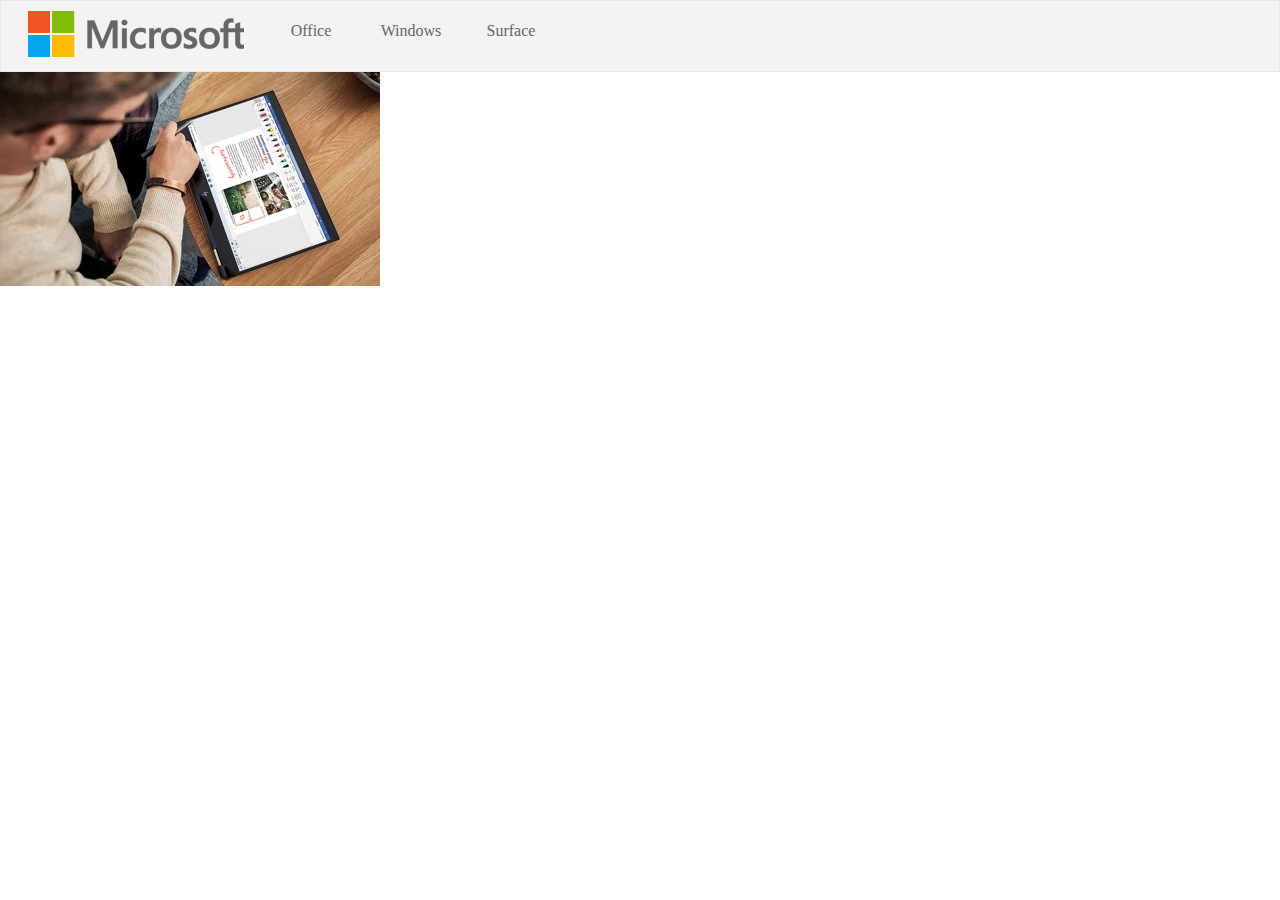
==== mid-term/index.html @ 2d39ba4c "test" ====
<!DOCTYPE html>
<html lang="en">
<head>
    <meta charset="UTF-8">
    <title>My_Microsoft</title>
    <link href="css/index.css" rel="stylesheet" type="text/css">
</head>
<body>
    <header class="clear">
        <div class="nav_ul">
            <ul>
                <li class="logo"><a href="index.html"><img src="image/logo.png"></a></li>
                <li class="nav_other"><a href="">Office</a></li>
                <li class="nav_other"><a href="">Windows</a></li>
                <li class="nav_other"><a href="">Surface</a></li>
            </ul>
        </div>
    </header>
    <article>
        <div>
            <img src="image/version1.webp">
        </div>
    </article>
</body>
</html>
---- mid-term/css/index.css ----
*{
    margin: 0;
    padding: 0;
}
.clear:after {
    content: '';
    display: block;
    clear: both;
    overflow: hidden;
}

.nav_ul ul{
    list-style-type: none;
    overflow: hidden;
    border: 1px solid #e7e7e7;
    background-color: #f3f3f3;
    padding: 10px 10px;
}

.nav_ul ul li{
    float: left;

}

.nav_ul ul li a{
    display: block;
    color: #666;
    text-align: center;
    text-decoration: none;
    height: 50px;
}

.logo{
    width: 250px;
}

.nav_other{
    width: 100px;
    display:inline-block;
    line-height: 40px;
}
.nav_ul ul li a:hover:not(.active) {
    background-color: #ddd;
}
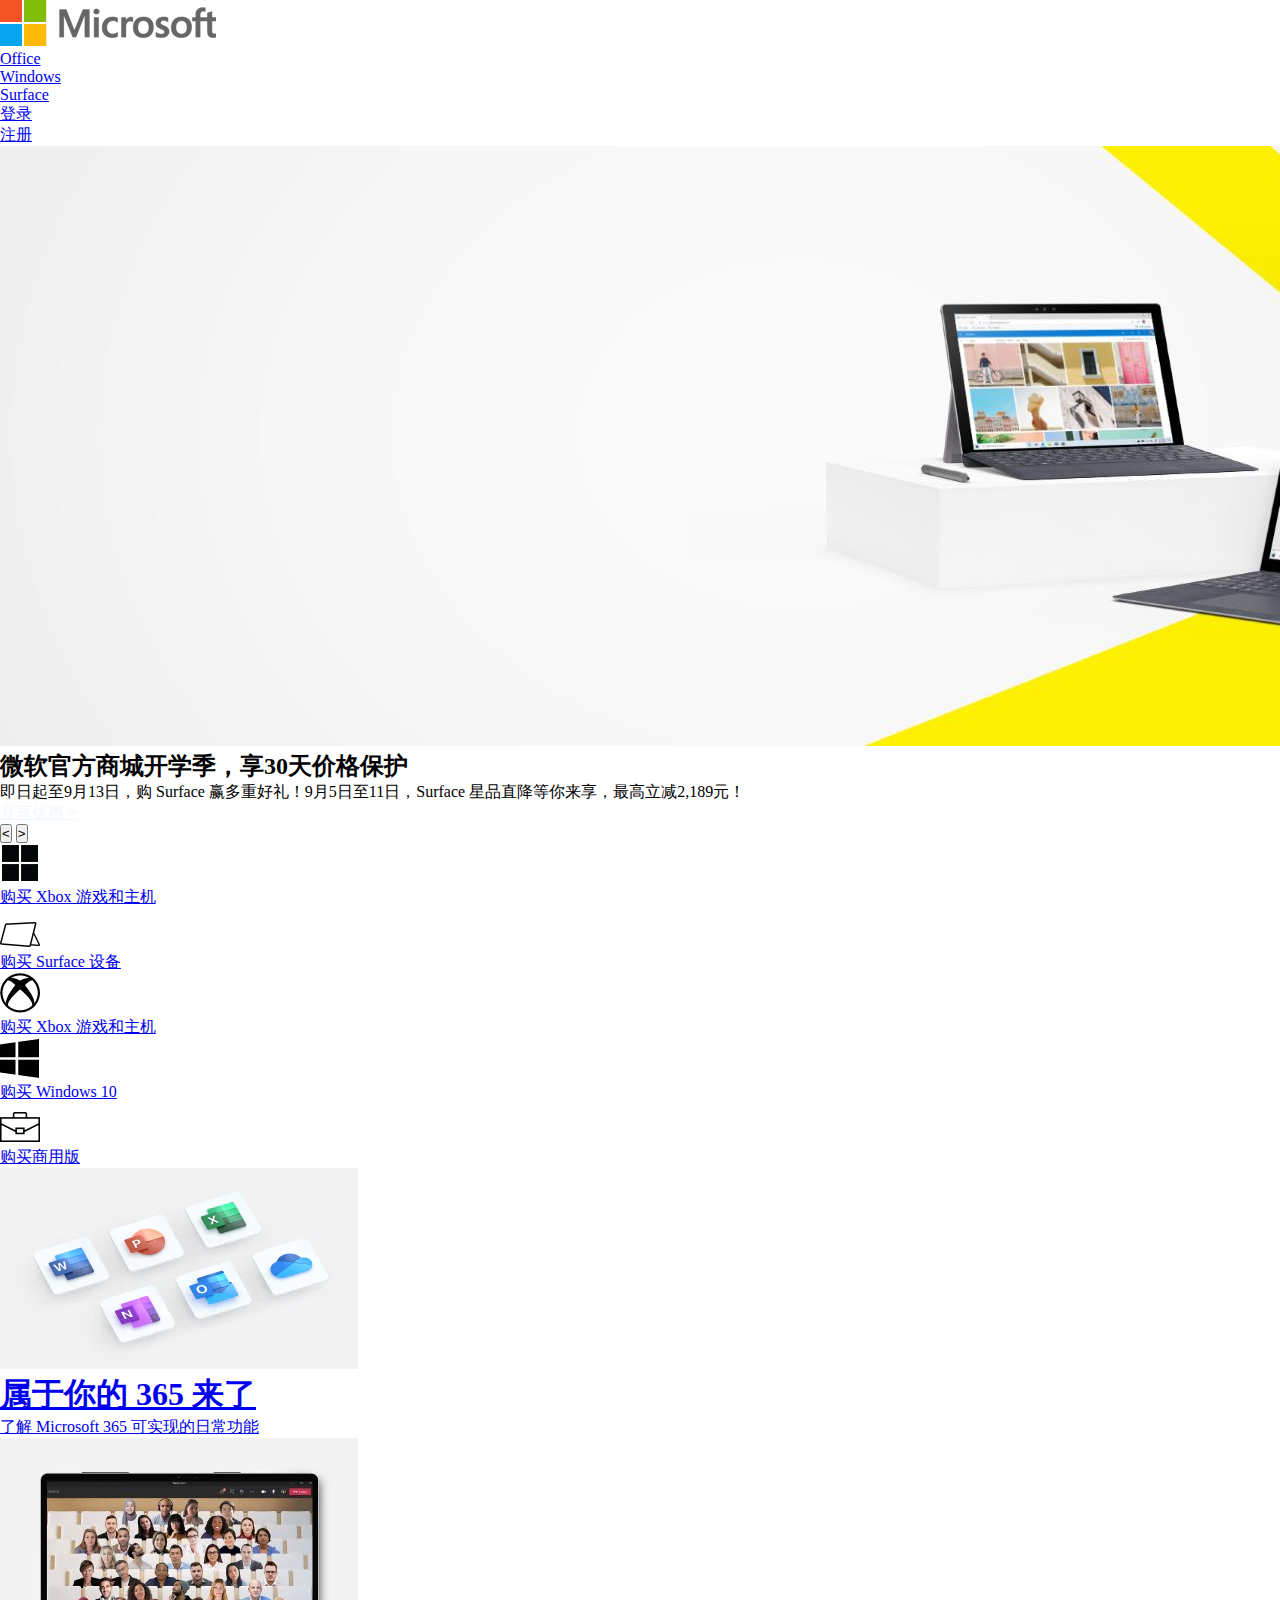
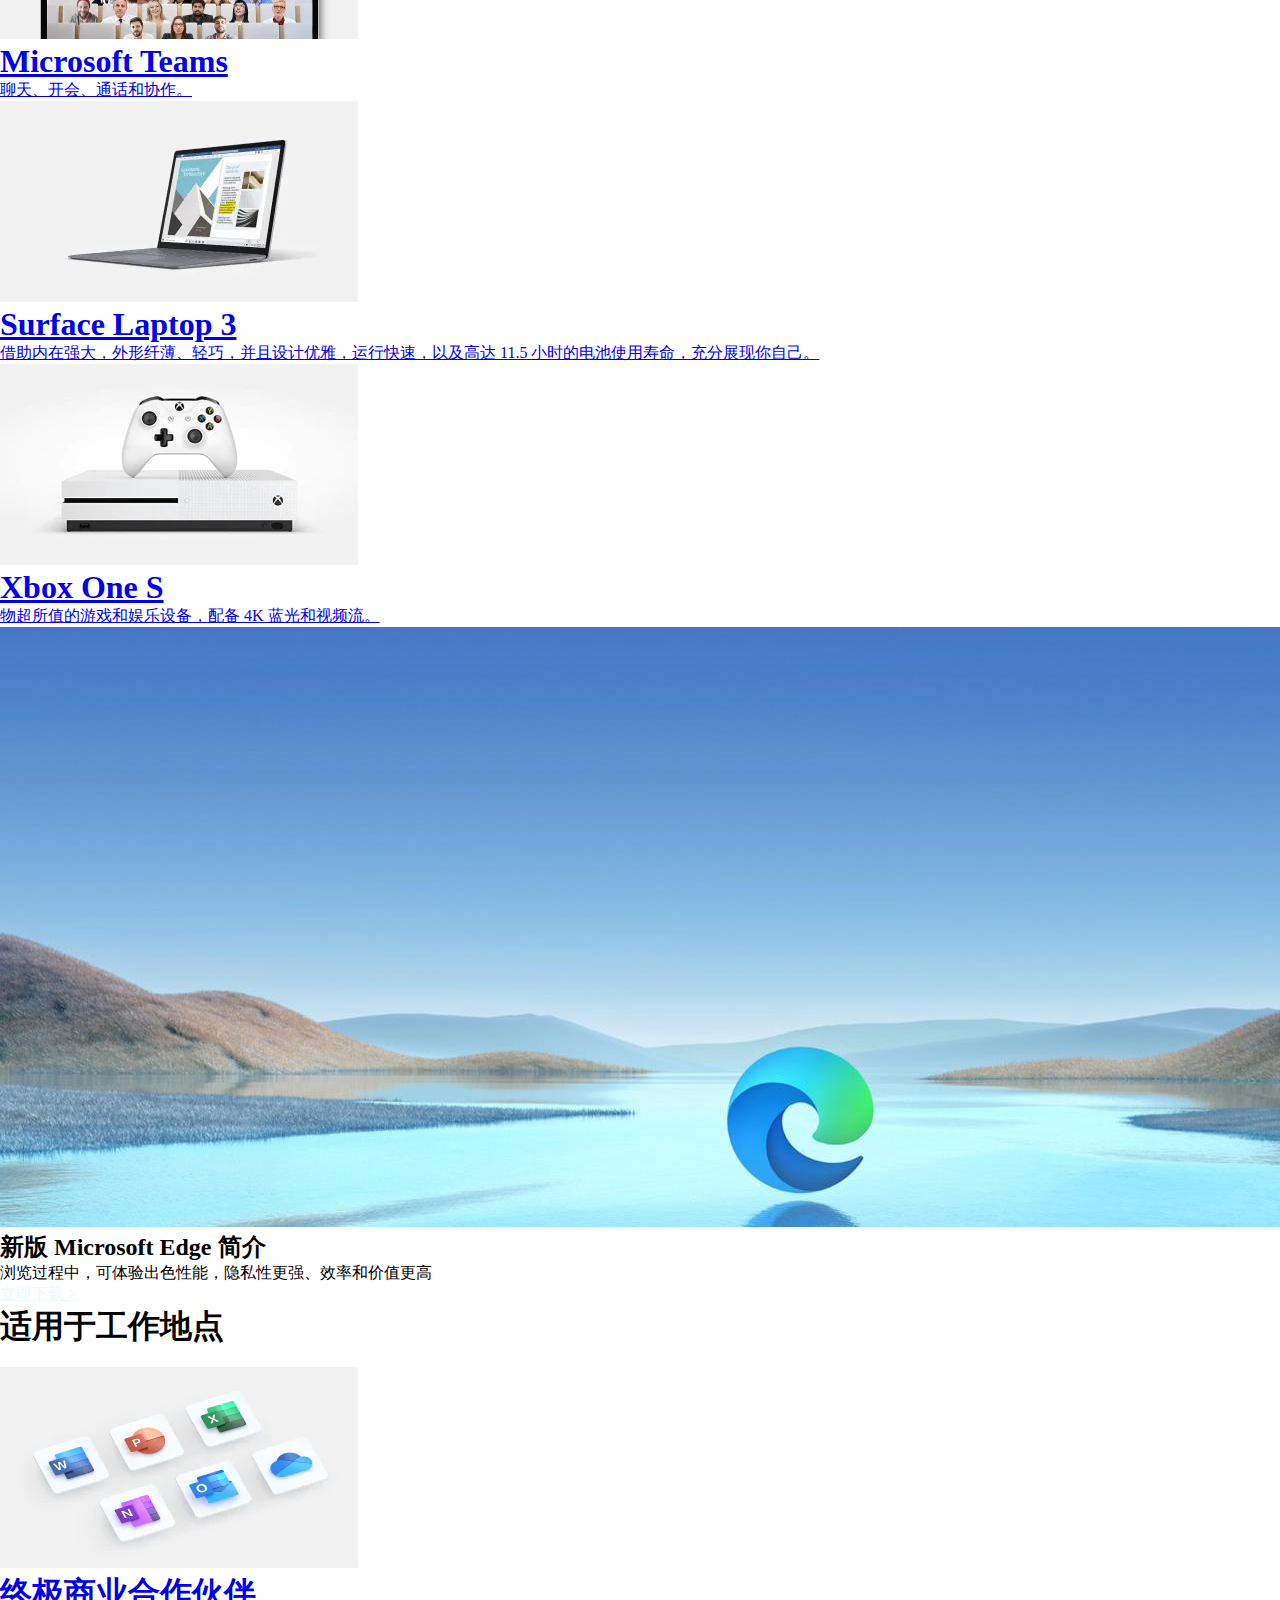
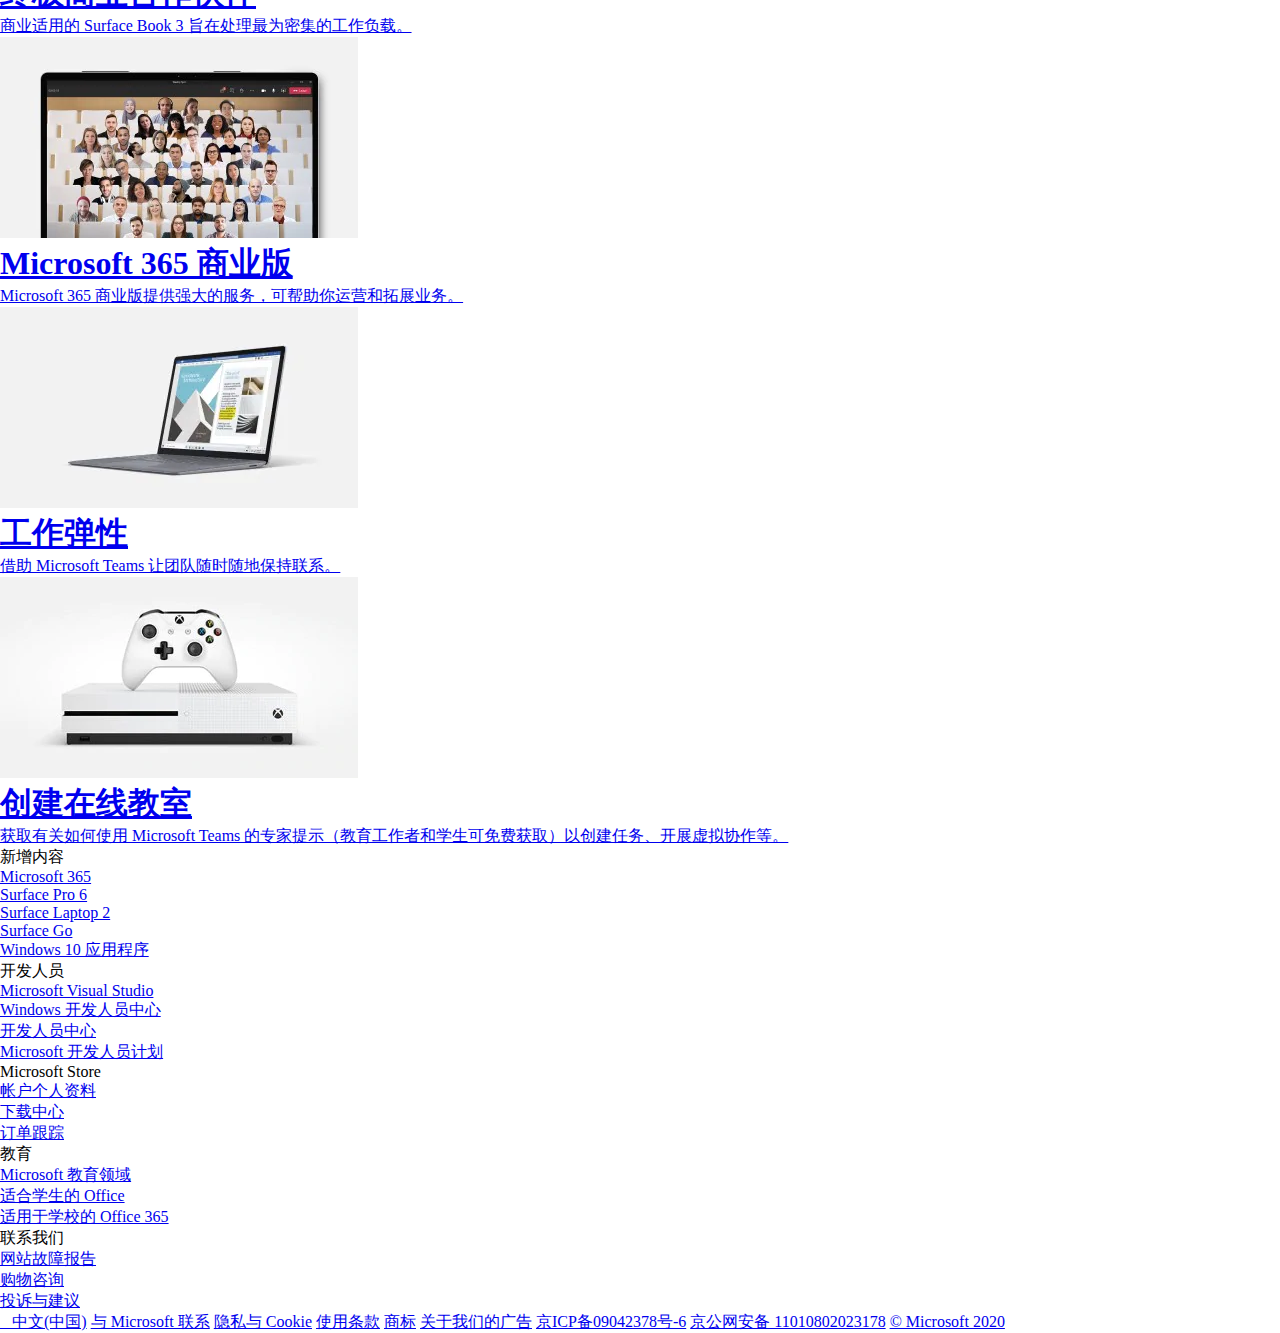
==== commit 74e448ba: "test" ====
--- a/mid-term/index.html
+++ b/mid-term/index.html
@@ -6,20 +6,153 @@
     <link href="css/index.css" rel="stylesheet" type="text/css">
 </head>
 <body>
-    <header class="clear">
-        <div class="nav_ul">
-            <ul>
-                <li class="logo"><a href="index.html"><img src="image/logo.png"></a></li>
-                <li class="nav_other"><a href="">Office</a></li>
-                <li class="nav_other"><a href="">Windows</a></li>
-                <li class="nav_other"><a href="">Surface</a></li>
-            </ul>
+<header class="top">
+    <div class="nav_1">
+        <ul>
+            <li class="logo"><a href="index.html"><img src="image/logo.png" alt=""></a></li>
+            <li class="nav_l"><a href="buy.html">Office</a></li>
+            <li class="nav_l"><a href="buy.html">Windows</a></li>
+            <li class="nav_l"><a href="buy.html">Surface</a></li>
+            <li class="nav_r"><a href="login.html">登录</a></li>
+            <li class="nav_r"><a href="register.html">注册</a></li>
+        </ul>
+    </div>
+</header>
+<article class="center">
+    <div>
+        <div>
+            <img src="image/RE4zwiT.jpg">
         </div>
-    </header>
-    <article>
+        <div class="c-heading1">
+            <h2>微软官方商城开学季，享30天价格保护</h2>
+        </div>
+        <div class="c-paragraph1">
+            <p>即日起至9月13日，购 Surface 赢多重好礼！9月5日至11日，Surface 星品直降等你来享，最高立减2,189元！</p>
+        </div>
+        <div class="c-glyph1">
+            <a href="#" style="color: aliceblue">立享优惠 ></a>
+        </div>
         <div>
-            <img src="image/version1.webp">
+            <button class="c-radius-l"><</button>
+            <button class="c-radius-r">></button>
         </div>
-    </article>
+    </div>
+
+    <div class="nav_2">
+        <ul>
+            <li><a href="#"><img src="image/RE4sQDc.png">
+                <p>购买 Xbox 游戏和主机</p></a></li>
+            <li><a href="#"><img src="image/RE4pndL.webp">
+                <p>购买 Surface 设备</p></a></li>
+            <li><a href="#"><img src="image/RE4pxBu.png">
+                <p>购买 Xbox 游戏和主机</p></a></li>
+            <li><a href="#"><img src="image/RE4pkvE.png">
+                <p>购买 Windows 10</p></a></li>
+            <li><a href="#"><img src="image/RE4rriw.png">
+                <p>购买商用版</p></a></li>
+        </ul>
+    </div>
+
+    <div class="nav_3">
+        <ul>
+            <li><a href="#"><img src="image/RE4tj4A.webp">
+                <h1>属于你的 365 来了</h1>
+                <p>了解 Microsoft 365 可实现的日常功能</p></a></li>
+            <li><a href="#"><img src="image/RE4CFyx.webp">
+                <h1>Microsoft Teams</h1>
+                <p>聊天、开会、通话和协作。</p></a></li>
+            <li><a href="#"><img src="image/RE4ze1O.webp">
+                <h1>Surface Laptop 3</h1>
+                <p>借助内在强大，外形纤薄、轻巧，并且设计优雅，运行快速，以及高达 11.5 小时的电池使用寿命，充分展现你自己。</p></a></li>
+            <li><a href="#"><img src="image/REHt8H.webp">
+                <h1>Xbox One S</h1>
+                <p>物超所值的游戏和娱乐设备，配备 4K 蓝光和视频流。</p></a></li>
+        </ul>
+    </div>
+
+    <div>
+        <div>
+            <img src="image/RE4r2gN.jpeg">
+        </div>
+        <div class="c-heading2">
+            <h2 class="c-heading h-align">新版 Microsoft Edge 简介</h2>
+        </div>
+        <div class="c-paragraph2">
+            <p>浏览过程中，可体验出色性能，隐私性更强、效率和价值更高</p>
+        </div>
+        <div class="c-glyph2">
+            <a href="#" style="color: aliceblue">立即下载 ></a>
+        </div>
+    </div>
+
+    <div class="nav_4">
+        <div><h1>适用于工作地点</h1><br></div>
+        <ul>
+            <li><a href="#"><img src="image/RE4tj4A.webp">
+                <h1>终极商业合作伙伴</h1>
+                <p>商业适用的 Surface Book 3 旨在处理最为密集的工作负载。</p></a></li>
+            <li><a href="#"><img src="image/RE4CFyx.webp">
+                <h1>Microsoft 365 商业版</h1>
+                <p>Microsoft 365 商业版提供强大的服务，可帮助你运营和拓展业务。</p></a></li>
+            <li><a href="#"><img src="image/RE4ze1O.webp">
+                <h1>工作弹性</h1>
+                <p>借助 Microsoft Teams 让团队随时随地保持联系。</p></a></li>
+            <li><a href="#"><img src="image/REHt8H.webp">
+                <h1>创建在线教室</h1>
+                <p>获取有关如何使用 Microsoft Teams 的专家提示（教育工作者和学生可免费获取）以创建任务、开展虚拟协作等。</p></a></li>
+        </ul>
+    </div>
+
+</article>
+<footer class="footer">
+    <div class="b_nav">
+        <dl>
+            <dt>新增内容</dt>
+            <dd><a href="#">Microsoft 365</a></dd>
+            <dd><a href="#">Surface Pro 6</a></dd>
+            <dd><a href="#">Surface Laptop 2</a></dd>
+            <dd><a href="#">Surface Go</a></dd>
+            <dd><a href="#">Windows 10 应用程序</a></dd>
+        </dl>
+        <dl>
+            <dt>开发人员</dt>
+            <dd><a href="#">Microsoft Visual Studio</a></dd>
+            <dd><a href="#">Windows 开发人员中心</a></dd>
+            <dd><a href="#">开发人员中心</a></dd>
+            <dd><a href="#">Microsoft 开发人员计划</a></dd>
+        </dl>
+        <dl>
+            <dt>Microsoft Store</dt>
+            <dd><a href="#">帐户个人资料</a></dd>
+            <dd><a href="#">下载中心</a></dd>
+            <dd><a href="#">订单跟踪</a></dd>
+        </dl>
+        <dl>
+            <dt>教育</dt>
+            <dd><a href="#">Microsoft 教育领域</a></dd>
+            <dd><a href="#">适合学生的 Office</a></dd>
+            <dd><a href="#">适用于学校的 Office 365</a></dd>
+        </dl>
+        <dl>
+            <dt>联系我们</dt>
+            <dd><a href="#">网站故障报告</a></dd>
+            <dd><a href="#">购物咨询</a></dd>
+            <dd><a href="#">投诉与建议</a></dd>
+        </dl>
+    </div>
+    <div class="nav_foot">
+        <a href="#" class="nav_l">&nbsp;&nbsp;&nbsp;中文(中国)</a>
+        <a href="#" class="nav_r">与 Microsoft 联系</a>
+        <a href="#" class="nav_r">隐私与 Cookie</a>
+        <a href="#" class="nav_r">使用条款</a>
+        <a href="#" class="nav_r">商标</a>
+        <a href="#" class="nav_r">关于我们的广告</a>
+        <a href="#" class="nav_r">京ICP备09042378号-6</a>
+        <a href="#" class="nav_r">京公网安备 11010802023178</a>
+        <a href="#" class="nav_r">© Microsoft 2020</a>
+
+    </div>
+</footer>
+
 </body>
 </html>